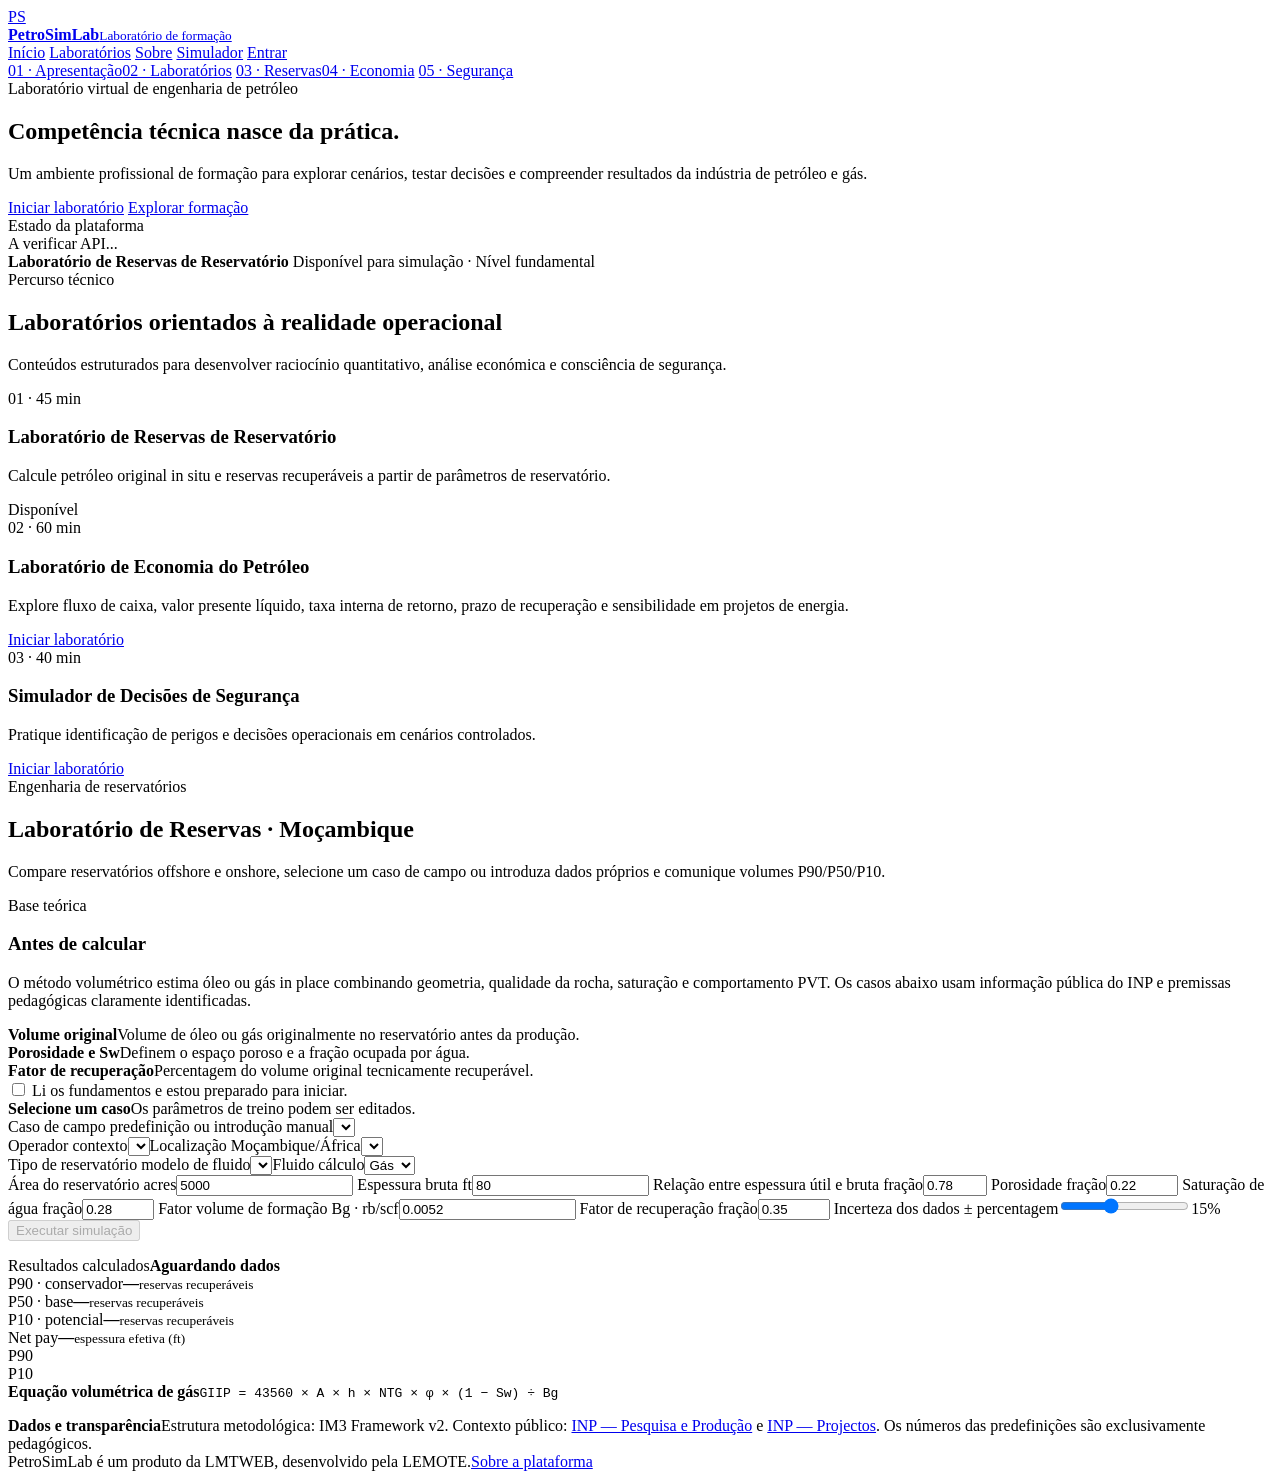
==== public/index.html @ dc8e5ab0 "Localize site navigation and financial UI in Portuguese" ====
<!DOCTYPE html>
<html lang="pt">
<head>
  <meta charset="UTF-8">
  <meta name="viewport" content="width=device-width, initial-scale=1.0">
  <meta name="description" content="Laboratório virtual para formação em engenharia de petróleo e gás.">
  <title>PetroSimLab | Laboratório de Formação</title>
  <link rel="stylesheet" href="/css/styles.css">
</head>
<body>
  <header class="topbar">
    <a class="brand" href="/">
      <span class="brand-mark">PS</span>
      <div><strong>PetroSimLab</strong><small>Laboratório de formação</small></div>
    </a>
    <nav aria-label="Navegação principal">
      <a href="#home">Início</a>
      <a href="#modules">Laboratórios</a>
      <a href="/about">Sobre</a>
      <a href="#reserves">Simulador</a>
      <a class="button secondary" href="/login">Entrar</a>
    </nav>
  </header>
  <nav class="lab-subnav site-section-nav" aria-label="Navegação por blocos">
    <a href="#home">01 · Apresentação</a><a href="#modules">02 · Laboratórios</a>
    <a href="#reserves">03 · Reservas</a><a href="/labs/economics">04 · Economia</a>
    <a href="/labs/hse">05 · Segurança</a>
  </nav>

  <main>
    <section id="home" class="hero">
      <div>
        <span class="eyebrow">Laboratório virtual de engenharia de petróleo</span>
        <h1>Competência técnica nasce da prática.</h1>
        <p>Um ambiente profissional de formação para explorar cenários, testar decisões e compreender resultados da indústria de petróleo e gás.</p>
        <div class="hero-actions">
          <a class="button primary" href="#reserves">Iniciar laboratório</a>
          <a class="button secondary" href="#modules">Explorar formação</a>
        </div>
      </div>
      <aside class="status-card">
        <span class="status-label">Estado da plataforma</span>
        <div id="api-status" class="status">A verificar API...</div>
        <div class="status-detail">
          <strong>Laboratório de Reservas de Reservatório</strong>
          <span>Disponível para simulação · Nível fundamental</span>
        </div>
      </aside>
    </section>

    <section id="modules" class="section">
      <div class="section-heading">
        <span class="eyebrow">Percurso técnico</span>
        <h2>Laboratórios orientados à realidade operacional</h2>
        <p>Conteúdos estruturados para desenvolver raciocínio quantitativo, análise económica e consciência de segurança.</p>
      </div>
      <div class="module-grid">
        <article class="module-card active">
          <span class="module-number">01 · 45 min</span>
          <h3>Laboratório de Reservas de Reservatório</h3>
          <p>Calcule petróleo original in situ e reservas recuperáveis a partir de parâmetros de reservatório.</p>
          <span class="module-status">Disponível</span>
        </article>
        <article class="module-card">
          <span class="module-number">02 · 60 min</span>
          <h3>Laboratório de Economia do Petróleo</h3>
          <p>Explore fluxo de caixa, valor presente líquido, taxa interna de retorno, prazo de recuperação e sensibilidade em projetos de energia.</p>
          <a class="module-status" href="/labs/economics">Iniciar laboratório</a>
        </article>
        <article class="module-card">
          <span class="module-number">03 · 40 min</span>
          <h3>Simulador de Decisões de Segurança</h3>
          <p>Pratique identificação de perigos e decisões operacionais em cenários controlados.</p>
          <a class="module-status" href="/labs/hse">Iniciar laboratório</a>
        </article>
      </div>
    </section>

    <section id="reserves" class="section simulator-section">
      <div class="section-heading">
        <span class="eyebrow">Engenharia de reservatórios</span>
        <h2>Laboratório de Reservas · Moçambique</h2>
        <p>Compare reservatórios offshore e onshore, selecione um caso de campo ou introduza dados próprios e comunique volumes P90/P50/P10.</p>
      </div>
      <div class="theory-panel">
        <div>
          <span class="eyebrow">Base teórica</span>
          <h3>Antes de calcular</h3>
          <p>O método volumétrico estima óleo ou gás in place combinando geometria, qualidade da rocha, saturação e comportamento PVT. Os casos abaixo usam informação pública do INP e premissas pedagógicas claramente identificadas.</p>
        </div>
        <div class="theory-grid">
          <article><strong>Volume original</strong><span>Volume de óleo ou gás originalmente no reservatório antes da produção.</span></article>
          <article><strong>Porosidade e Sw</strong><span>Definem o espaço poroso e a fração ocupada por água.</span></article>
          <article><strong>Fator de recuperação</strong><span>Percentagem do volume original tecnicamente recuperável.</span></article>
        </div>
        <label class="check-label theory-check"><input id="reserves-theory-check" type="checkbox"> Li os fundamentos e estou preparado para iniciar.</label>
      </div>
      <div class="simulator-layout">
        <form id="reserves-form" class="simulation-form">
          <div class="case-brief"><strong id="reservoir-case-name">Selecione um caso</strong><span id="reservoir-case-note">Os parâmetros de treino podem ser editados.</span></div>
          <label>Caso de campo <span>predefinição ou introdução manual</span><select id="reservoir-case"></select></label>
          <div class="field-row"><label>Operador <span>contexto</span><select id="reservoir-operator"></select></label><label>Localização <span>Moçambique/África</span><select id="reservoir-location"></select></label></div>
          <div class="field-row"><label>Tipo de reservatório <span>modelo de fluido</span><select id="reservoir-type"></select></label><label>Fluido <span>cálculo</span><select id="fluid-type"><option value="gas">Gás</option><option value="oil">Óleo</option></select></label></div>
          <label>Área do reservatório <span>acres</span><input id="area-acres" type="number" min="0.01" step="0.01" value="5000" required></label>
          <label>Espessura bruta <span>ft</span><input id="gross-thickness" type="number" min="0.01" step="0.01" value="80" required></label>
          <label>Relação entre espessura útil e bruta <span>fração</span><input id="net-to-gross" type="number" min="0.01" max="1" step="0.01" value="0.78" required></label>
          <label>Porosidade <span>fração</span><input id="porosity" type="number" min="0.001" max="1" step="0.001" value="0.22" required></label>
          <label>Saturação de água <span>fração</span><input id="water-saturation" type="number" min="0" max="0.999" step="0.001" value="0.28" required></label>
          <label>Fator volume de formação <span id="fvf-unit">Bg · rb/scf</span><input id="formation-volume-factor" type="number" min="0.00001" step="0.0001" value="0.0052" required></label>
          <label>Fator de recuperação <span>fração</span><input id="recovery-factor" type="number" min="0" max="1" step="0.001" value="0.35" required></label>
          <label>Incerteza dos dados <span>± percentagem</span><input id="uncertainty" type="range" min="0" max="40" step="1" value="15"><output id="uncertainty-value">15%</output></label>
          <button id="reserves-submit" class="button primary full-width" type="submit" disabled>Executar simulação</button>
          <p id="form-message" class="form-message" role="status"></p>
        </form>

        <div class="results-panel">
          <div class="results-header"><span>Resultados calculados</span><strong id="result-status">Aguardando dados</strong></div>
          <div class="result-grid">
            <article><span>P90 · conservador</span><strong id="p90-result">—</strong><small class="reserve-unit">reservas recuperáveis</small></article>
            <article><span>P50 · base</span><strong id="p50-result">—</strong><small class="reserve-unit">reservas recuperáveis</small></article>
            <article><span>P10 · potencial</span><strong id="p10-result">—</strong><small class="reserve-unit">reservas recuperáveis</small></article>
            <article><span>Net pay</span><strong id="driver-result">—</strong><small>espessura efetiva (ft)</small></article>
          </div>
          <div class="range-visual" aria-label="Faixa de incerteza das reservas">
            <span id="range-p90">P90</span><div><i id="range-marker"></i></div><span id="range-p10">P10</span>
          </div>
          <div class="formula-box"><strong id="formula-title">Equação volumétrica de gás</strong><code id="formula-code">GIIP = 43560 × A × h × NTG × φ × (1 − Sw) ÷ Bg</code><p id="calculation-warning"></p></div>
        </div>
      </div>
      <div class="source-note"><strong>Dados e transparência</strong><span>Estrutura metodológica: IM3 Framework v2. Contexto público: <a href="https://inp.gov.mz/pesquisa-e-producao/" target="_blank" rel="noreferrer">INP — Pesquisa e Produção</a> e <a href="https://www.inp.gov.mz/en/projectos/" target="_blank" rel="noreferrer">INP — Projectos</a>. Os números das predefinições são exclusivamente pedagógicos.</span></div>
    </section>
  </main>

  <footer><span>PetroSimLab é um produto da LMTWEB, desenvolvido pela LEMOTE.</span><a href="/about">Sobre a plataforma</a></footer>
  <script type="module" src="/js/app.js"></script>
</body>
</html>
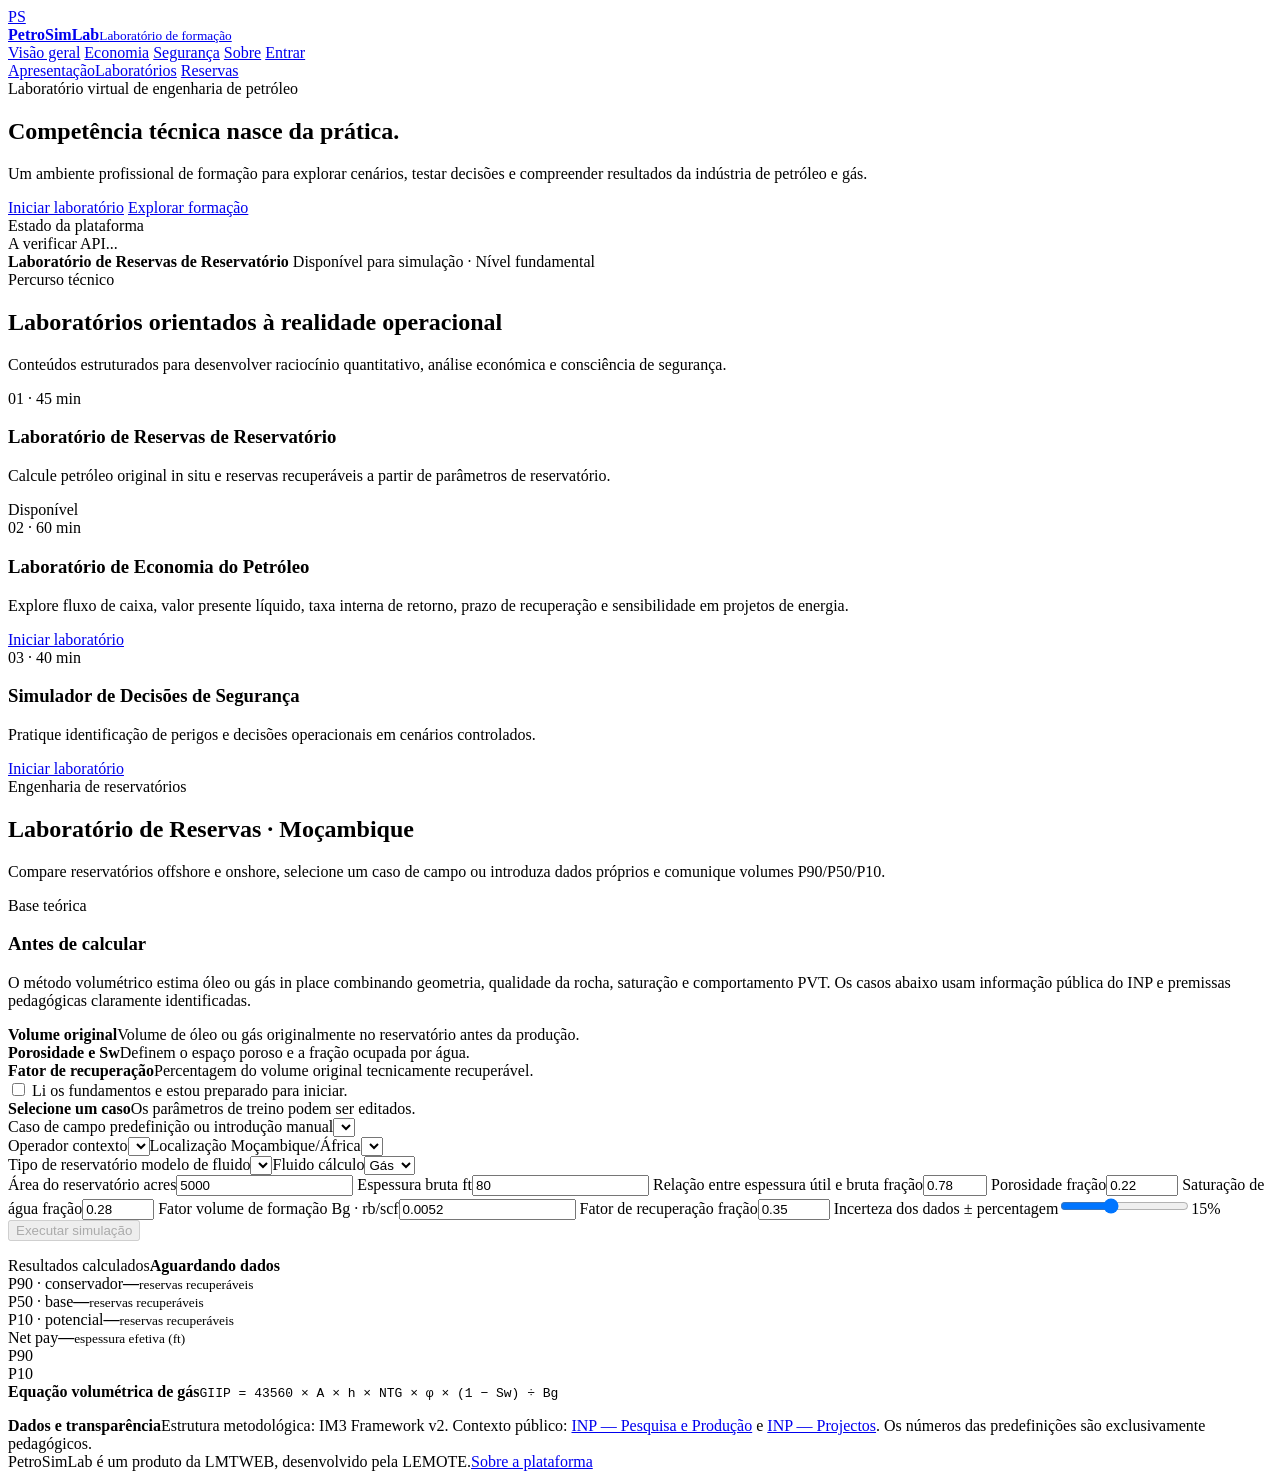
==== commit 600bb647: "Rebuild interface around IM3 application architecture" ====
--- a/public/index.html
+++ b/public/index.html
@@ -7,25 +7,24 @@
   <title>PetroSimLab | Laboratório de Formação</title>
   <link rel="stylesheet" href="/css/styles.css">
 </head>
-<body>
-  <header class="topbar">
+<body class="section-sidebar-page">
+  <header class="topbar workspace-sidebar">
     <a class="brand" href="/">
       <span class="brand-mark">PS</span>
       <div><strong>PetroSimLab</strong><small>Laboratório de formação</small></div>
     </a>
-    <nav aria-label="Navegação principal">
-      <a href="#home">Início</a>
-      <a href="#modules">Laboratórios</a>
+    <nav class="workspace-primary" aria-label="Navegação principal">
+      <a class="active" href="/">Visão geral</a>
+      <a href="/labs/economics">Economia</a>
+      <a href="/labs/hse">Segurança</a>
       <a href="/about">Sobre</a>
-      <a href="#reserves">Simulador</a>
-      <a class="button secondary" href="/login">Entrar</a>
+      <a href="/login">Entrar</a>
+    </nav>
+    <nav class="lab-subnav site-section-nav" aria-label="Navegação por blocos">
+      <a href="#home">Apresentação</a><a href="#modules">Laboratórios</a>
+      <a href="#reserves">Reservas</a>
     </nav>
   </header>
-  <nav class="lab-subnav site-section-nav" aria-label="Navegação por blocos">
-    <a href="#home">01 · Apresentação</a><a href="#modules">02 · Laboratórios</a>
-    <a href="#reserves">03 · Reservas</a><a href="/labs/economics">04 · Economia</a>
-    <a href="/labs/hse">05 · Segurança</a>
-  </nav>
 
   <main>
     <section id="home" class="hero">
@@ -133,5 +132,6 @@
 
   <footer><span>PetroSimLab é um produto da LMTWEB, desenvolvido pela LEMOTE.</span><a href="/about">Sobre a plataforma</a></footer>
   <script type="module" src="/js/app.js"></script>
+  <script type="module" src="/js/section-navigation.js"></script>
 </body>
 </html>
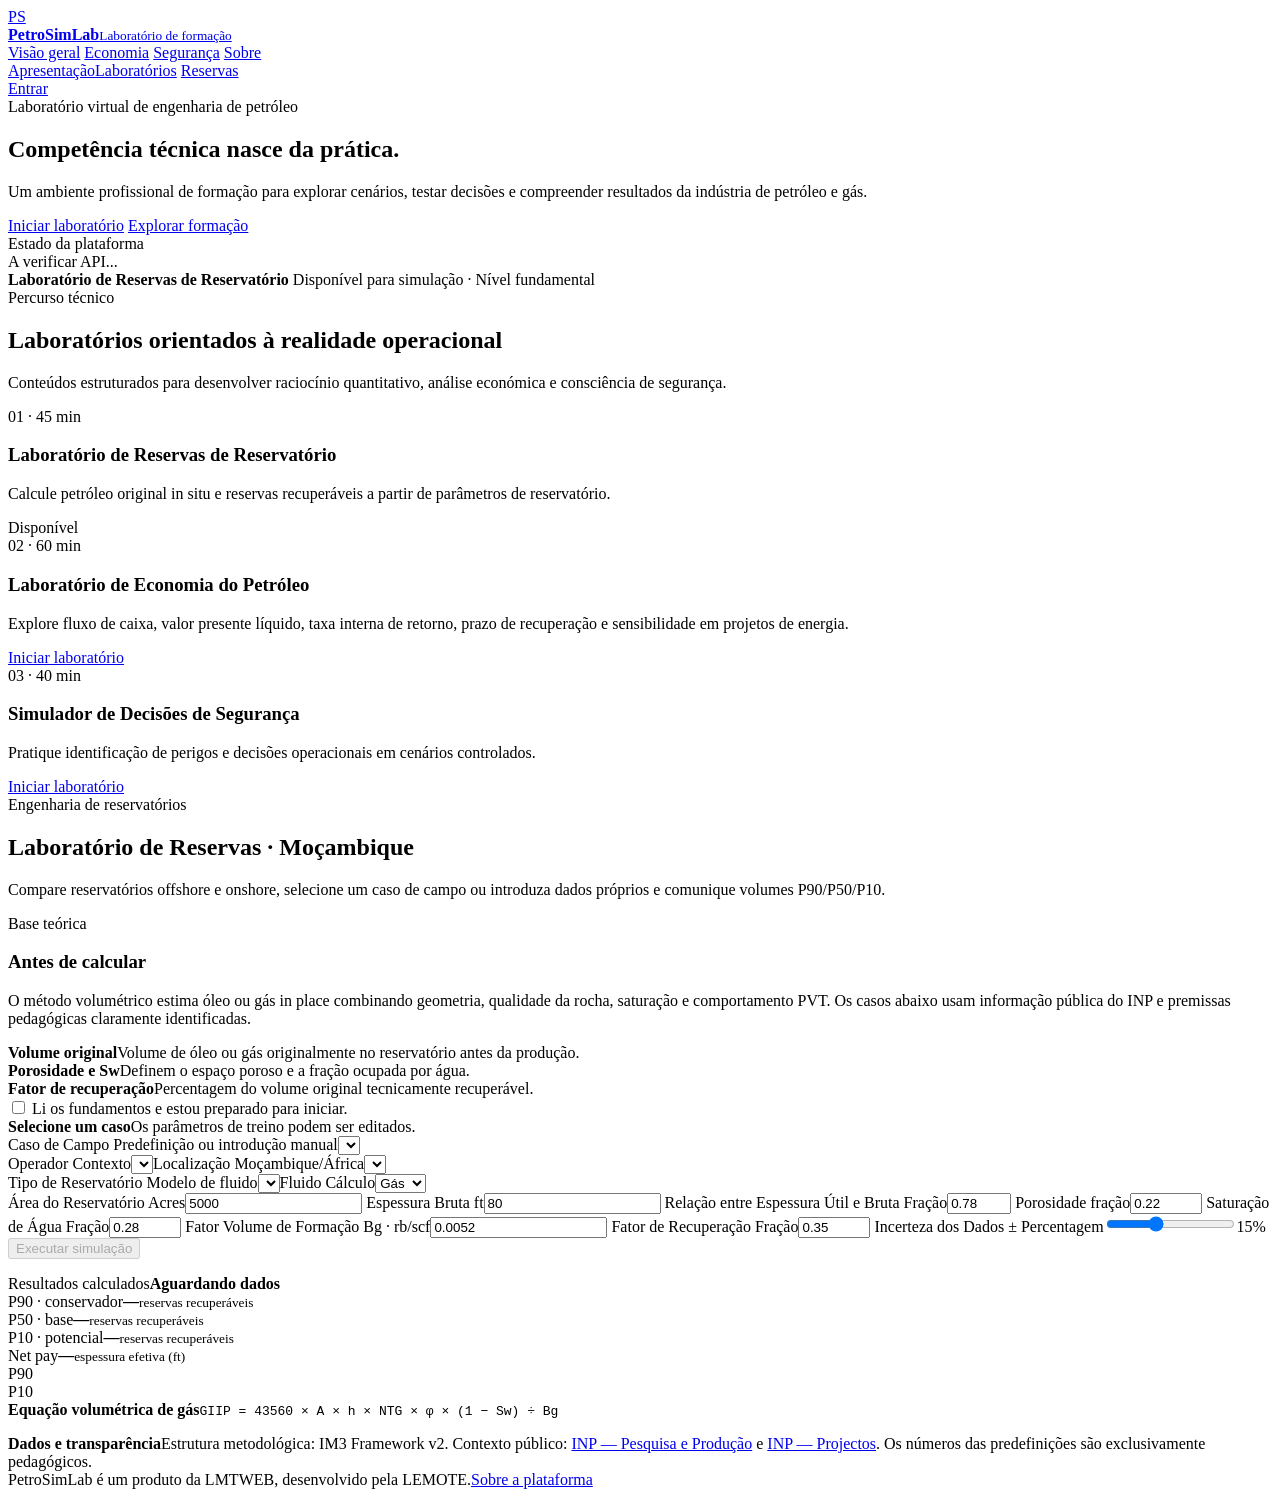
==== commit 753dcea7: "Compact lab forms and refine sidebar actions" ====
--- a/public/index.html
+++ b/public/index.html
@@ -18,12 +18,12 @@
       <a href="/labs/economics">Economia</a>
       <a href="/labs/hse">Segurança</a>
       <a href="/about">Sobre</a>
-      <a href="/login">Entrar</a>
     </nav>
     <nav class="lab-subnav site-section-nav" aria-label="Navegação por blocos">
       <a href="#home">Apresentação</a><a href="#modules">Laboratórios</a>
       <a href="#reserves">Reservas</a>
     </nav>
+    <a class="sidebar-login" href="/login">Entrar</a>
   </header>
 
   <main>
@@ -97,17 +97,17 @@
       <div class="simulator-layout">
         <form id="reserves-form" class="simulation-form">
           <div class="case-brief"><strong id="reservoir-case-name">Selecione um caso</strong><span id="reservoir-case-note">Os parâmetros de treino podem ser editados.</span></div>
-          <label>Caso de campo <span>predefinição ou introdução manual</span><select id="reservoir-case"></select></label>
-          <div class="field-row"><label>Operador <span>contexto</span><select id="reservoir-operator"></select></label><label>Localização <span>Moçambique/África</span><select id="reservoir-location"></select></label></div>
-          <div class="field-row"><label>Tipo de reservatório <span>modelo de fluido</span><select id="reservoir-type"></select></label><label>Fluido <span>cálculo</span><select id="fluid-type"><option value="gas">Gás</option><option value="oil">Óleo</option></select></label></div>
-          <label>Área do reservatório <span>acres</span><input id="area-acres" type="number" min="0.01" step="0.01" value="5000" required></label>
-          <label>Espessura bruta <span>ft</span><input id="gross-thickness" type="number" min="0.01" step="0.01" value="80" required></label>
-          <label>Relação entre espessura útil e bruta <span>fração</span><input id="net-to-gross" type="number" min="0.01" max="1" step="0.01" value="0.78" required></label>
+          <label>Caso de Campo <span>Predefinição ou introdução manual</span><select id="reservoir-case"></select></label>
+          <div class="field-row"><label>Operador <span>Contexto</span><select id="reservoir-operator"></select></label><label>Localização <span>Moçambique/África</span><select id="reservoir-location"></select></label></div>
+          <div class="field-row"><label>Tipo de Reservatório <span>Modelo de fluido</span><select id="reservoir-type"></select></label><label>Fluido <span>Cálculo</span><select id="fluid-type"><option value="gas">Gás</option><option value="oil">Óleo</option></select></label></div>
+          <label>Área do Reservatório <span>Acres</span><input id="area-acres" type="number" min="0.01" step="0.01" value="5000" required></label>
+          <label>Espessura Bruta <span>ft</span><input id="gross-thickness" type="number" min="0.01" step="0.01" value="80" required></label>
+          <label>Relação entre Espessura Útil e Bruta <span>Fração</span><input id="net-to-gross" type="number" min="0.01" max="1" step="0.01" value="0.78" required></label>
           <label>Porosidade <span>fração</span><input id="porosity" type="number" min="0.001" max="1" step="0.001" value="0.22" required></label>
-          <label>Saturação de água <span>fração</span><input id="water-saturation" type="number" min="0" max="0.999" step="0.001" value="0.28" required></label>
-          <label>Fator volume de formação <span id="fvf-unit">Bg · rb/scf</span><input id="formation-volume-factor" type="number" min="0.00001" step="0.0001" value="0.0052" required></label>
-          <label>Fator de recuperação <span>fração</span><input id="recovery-factor" type="number" min="0" max="1" step="0.001" value="0.35" required></label>
-          <label>Incerteza dos dados <span>± percentagem</span><input id="uncertainty" type="range" min="0" max="40" step="1" value="15"><output id="uncertainty-value">15%</output></label>
+          <label>Saturação de Água <span>Fração</span><input id="water-saturation" type="number" min="0" max="0.999" step="0.001" value="0.28" required></label>
+          <label>Fator Volume de Formação <span id="fvf-unit">Bg · rb/scf</span><input id="formation-volume-factor" type="number" min="0.00001" step="0.0001" value="0.0052" required></label>
+          <label>Fator de Recuperação <span>Fração</span><input id="recovery-factor" type="number" min="0" max="1" step="0.001" value="0.35" required></label>
+          <label>Incerteza dos Dados <span>± Percentagem</span><input id="uncertainty" type="range" min="0" max="40" step="1" value="15"><output id="uncertainty-value">15%</output></label>
           <button id="reserves-submit" class="button primary full-width" type="submit" disabled>Executar simulação</button>
           <p id="form-message" class="form-message" role="status"></p>
         </form>
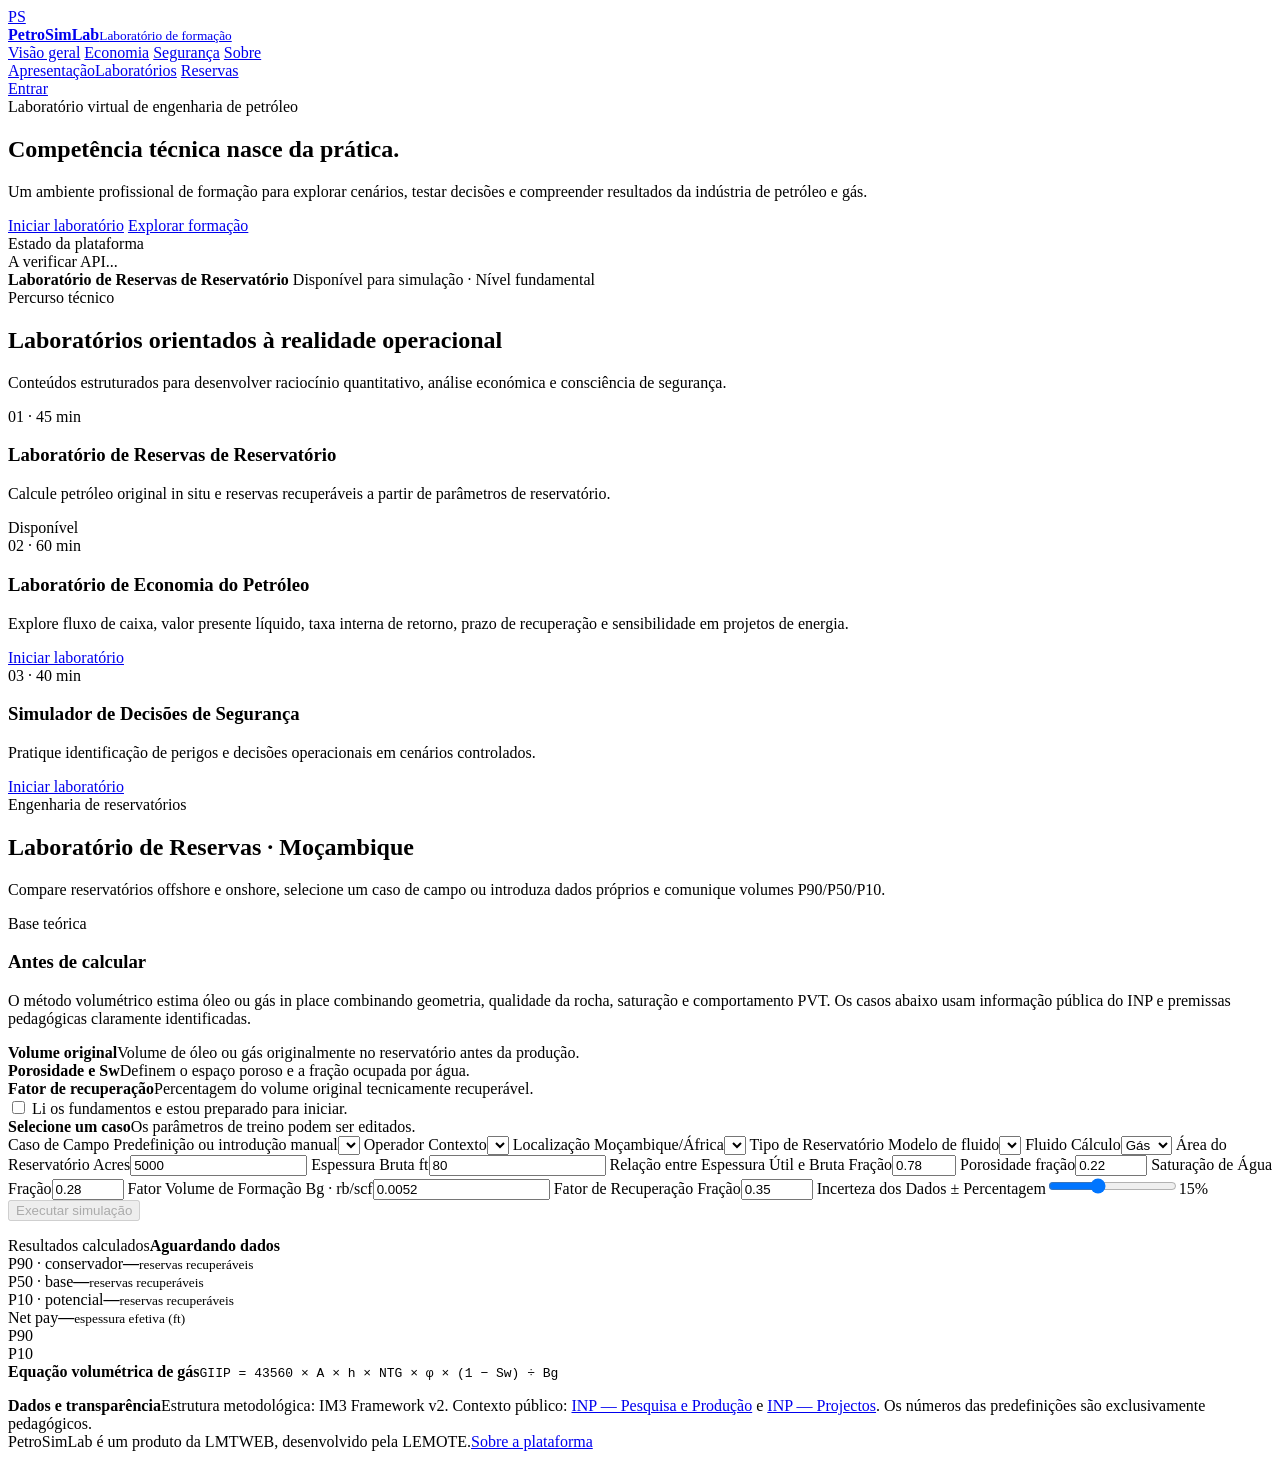
==== commit a7bbb82d: "Add three-column forms and IM3-style dropdowns" ====
--- a/public/index.html
+++ b/public/index.html
@@ -98,8 +98,10 @@
         <form id="reserves-form" class="simulation-form">
           <div class="case-brief"><strong id="reservoir-case-name">Selecione um caso</strong><span id="reservoir-case-note">Os parâmetros de treino podem ser editados.</span></div>
           <label>Caso de Campo <span>Predefinição ou introdução manual</span><select id="reservoir-case"></select></label>
-          <div class="field-row"><label>Operador <span>Contexto</span><select id="reservoir-operator"></select></label><label>Localização <span>Moçambique/África</span><select id="reservoir-location"></select></label></div>
-          <div class="field-row"><label>Tipo de Reservatório <span>Modelo de fluido</span><select id="reservoir-type"></select></label><label>Fluido <span>Cálculo</span><select id="fluid-type"><option value="gas">Gás</option><option value="oil">Óleo</option></select></label></div>
+          <label>Operador <span>Contexto</span><select id="reservoir-operator"></select></label>
+          <label>Localização <span>Moçambique/África</span><select id="reservoir-location"></select></label>
+          <label>Tipo de Reservatório <span>Modelo de fluido</span><select id="reservoir-type"></select></label>
+          <label>Fluido <span>Cálculo</span><select id="fluid-type"><option value="gas">Gás</option><option value="oil">Óleo</option></select></label>
           <label>Área do Reservatório <span>Acres</span><input id="area-acres" type="number" min="0.01" step="0.01" value="5000" required></label>
           <label>Espessura Bruta <span>ft</span><input id="gross-thickness" type="number" min="0.01" step="0.01" value="80" required></label>
           <label>Relação entre Espessura Útil e Bruta <span>Fração</span><input id="net-to-gross" type="number" min="0.01" max="1" step="0.01" value="0.78" required></label>
@@ -132,6 +134,7 @@
 
   <footer><span>PetroSimLab é um produto da LMTWEB, desenvolvido pela LEMOTE.</span><a href="/about">Sobre a plataforma</a></footer>
   <script type="module" src="/js/app.js"></script>
+  <script type="module" src="/js/custom-select.js"></script>
   <script type="module" src="/js/section-navigation.js"></script>
 </body>
 </html>
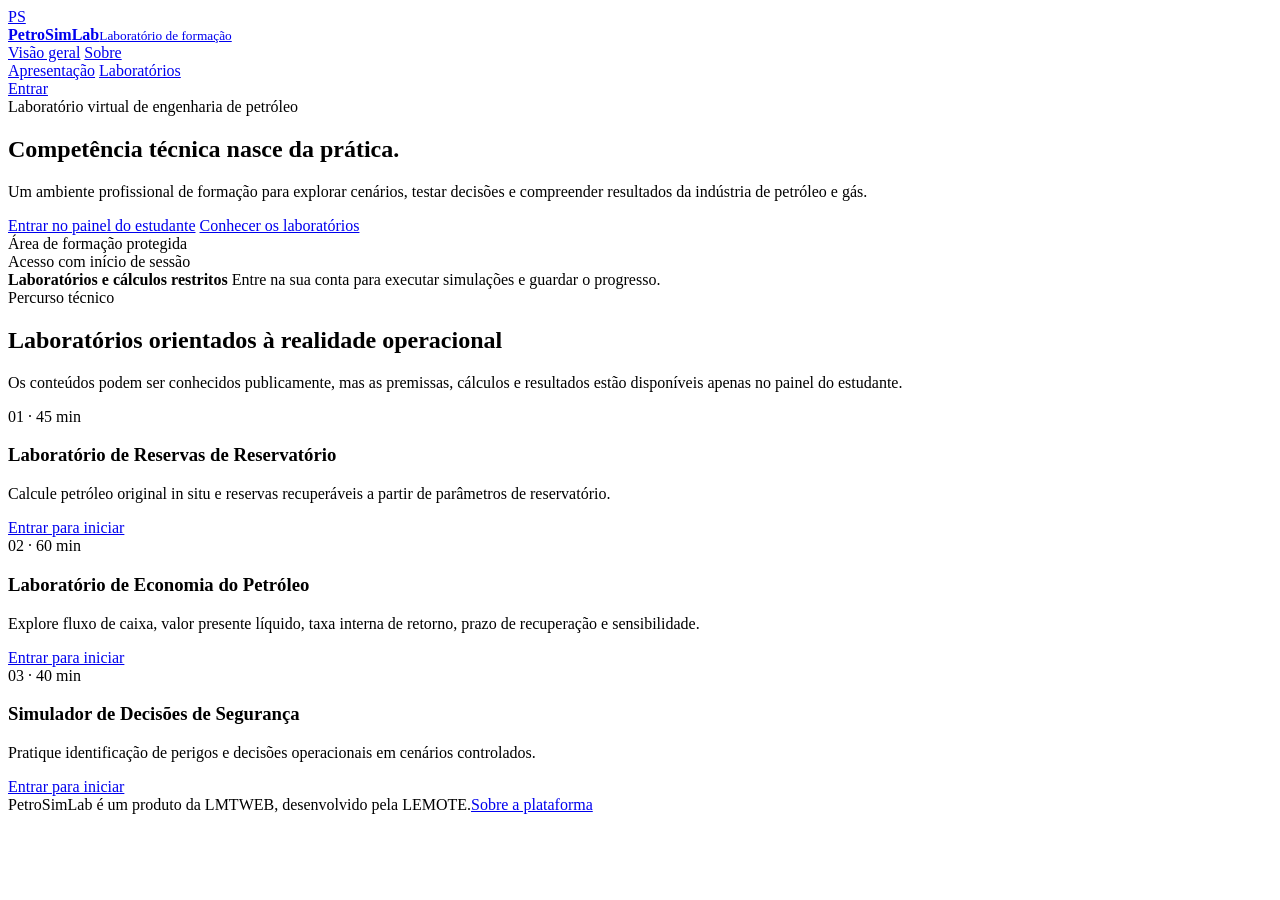
==== commit 48173a80: "Restrict laboratories to authenticated students" ====
--- a/public/index.html
+++ b/public/index.html
@@ -3,7 +3,7 @@
 <head>
   <meta charset="UTF-8">
   <meta name="viewport" content="width=device-width, initial-scale=1.0">
-  <meta name="description" content="Laboratório virtual para formação em engenharia de petróleo e gás.">
+  <meta name="description" content="Plataforma restrita de formação em engenharia de petróleo e gás.">
   <title>PetroSimLab | Laboratório de Formação</title>
   <link rel="stylesheet" href="/css/styles.css">
 </head>
@@ -15,15 +15,13 @@
     </a>
     <nav class="workspace-primary" aria-label="Navegação principal">
       <a class="active" href="/">Visão geral</a>
-      <a href="/labs/economics">Economia</a>
-      <a href="/labs/hse">Segurança</a>
       <a href="/about">Sobre</a>
     </nav>
     <nav class="lab-subnav site-section-nav" aria-label="Navegação por blocos">
-      <a href="#home">Apresentação</a><a href="#modules">Laboratórios</a>
-      <a href="#reserves">Reservas</a>
+      <a href="#home">Apresentação</a>
+      <a href="#modules">Laboratórios</a>
     </nav>
-    <a class="sidebar-login" href="/login">Entrar</a>
+    <a class="sidebar-login" href="/login?next=%2Fdashboard">Entrar</a>
   </header>
 
   <main>
@@ -33,16 +31,16 @@
         <h1>Competência técnica nasce da prática.</h1>
         <p>Um ambiente profissional de formação para explorar cenários, testar decisões e compreender resultados da indústria de petróleo e gás.</p>
         <div class="hero-actions">
-          <a class="button primary" href="#reserves">Iniciar laboratório</a>
-          <a class="button secondary" href="#modules">Explorar formação</a>
+          <a class="button primary" href="/login?next=%2Fdashboard">Entrar no painel do estudante</a>
+          <a class="button secondary" href="#modules">Conhecer os laboratórios</a>
         </div>
       </div>
-      <aside class="status-card">
-        <span class="status-label">Estado da plataforma</span>
-        <div id="api-status" class="status">A verificar API...</div>
+      <aside class="status-card restricted-status-card">
+        <span class="status-label">Área de formação protegida</span>
+        <div class="status">Acesso com início de sessão</div>
         <div class="status-detail">
-          <strong>Laboratório de Reservas de Reservatório</strong>
-          <span>Disponível para simulação · Nível fundamental</span>
+          <strong>Laboratórios e cálculos restritos</strong>
+          <span>Entre na sua conta para executar simulações e guardar o progresso.</span>
         </div>
       </aside>
     </section>
@@ -51,90 +49,32 @@
       <div class="section-heading">
         <span class="eyebrow">Percurso técnico</span>
         <h2>Laboratórios orientados à realidade operacional</h2>
-        <p>Conteúdos estruturados para desenvolver raciocínio quantitativo, análise económica e consciência de segurança.</p>
+        <p>Os conteúdos podem ser conhecidos publicamente, mas as premissas, cálculos e resultados estão disponíveis apenas no painel do estudante.</p>
       </div>
       <div class="module-grid">
         <article class="module-card active">
           <span class="module-number">01 · 45 min</span>
           <h3>Laboratório de Reservas de Reservatório</h3>
           <p>Calcule petróleo original in situ e reservas recuperáveis a partir de parâmetros de reservatório.</p>
-          <span class="module-status">Disponível</span>
+          <a class="module-status" href="/login?next=%2Flabs%2Freserves">Entrar para iniciar</a>
         </article>
         <article class="module-card">
           <span class="module-number">02 · 60 min</span>
           <h3>Laboratório de Economia do Petróleo</h3>
-          <p>Explore fluxo de caixa, valor presente líquido, taxa interna de retorno, prazo de recuperação e sensibilidade em projetos de energia.</p>
-          <a class="module-status" href="/labs/economics">Iniciar laboratório</a>
+          <p>Explore fluxo de caixa, valor presente líquido, taxa interna de retorno, prazo de recuperação e sensibilidade.</p>
+          <a class="module-status" href="/login?next=%2Flabs%2Feconomics">Entrar para iniciar</a>
         </article>
         <article class="module-card">
           <span class="module-number">03 · 40 min</span>
           <h3>Simulador de Decisões de Segurança</h3>
           <p>Pratique identificação de perigos e decisões operacionais em cenários controlados.</p>
-          <a class="module-status" href="/labs/hse">Iniciar laboratório</a>
+          <a class="module-status" href="/login?next=%2Flabs%2Fhse">Entrar para iniciar</a>
         </article>
       </div>
-    </section>
-
-    <section id="reserves" class="section simulator-section">
-      <div class="section-heading">
-        <span class="eyebrow">Engenharia de reservatórios</span>
-        <h2>Laboratório de Reservas · Moçambique</h2>
-        <p>Compare reservatórios offshore e onshore, selecione um caso de campo ou introduza dados próprios e comunique volumes P90/P50/P10.</p>
-      </div>
-      <div class="theory-panel">
-        <div>
-          <span class="eyebrow">Base teórica</span>
-          <h3>Antes de calcular</h3>
-          <p>O método volumétrico estima óleo ou gás in place combinando geometria, qualidade da rocha, saturação e comportamento PVT. Os casos abaixo usam informação pública do INP e premissas pedagógicas claramente identificadas.</p>
-        </div>
-        <div class="theory-grid">
-          <article><strong>Volume original</strong><span>Volume de óleo ou gás originalmente no reservatório antes da produção.</span></article>
-          <article><strong>Porosidade e Sw</strong><span>Definem o espaço poroso e a fração ocupada por água.</span></article>
-          <article><strong>Fator de recuperação</strong><span>Percentagem do volume original tecnicamente recuperável.</span></article>
-        </div>
-        <label class="check-label theory-check"><input id="reserves-theory-check" type="checkbox"> Li os fundamentos e estou preparado para iniciar.</label>
-      </div>
-      <div class="simulator-layout">
-        <form id="reserves-form" class="simulation-form">
-          <div class="case-brief"><strong id="reservoir-case-name">Selecione um caso</strong><span id="reservoir-case-note">Os parâmetros de treino podem ser editados.</span></div>
-          <label>Caso de Campo <span>Predefinição ou introdução manual</span><select id="reservoir-case"></select></label>
-          <label>Operador <span>Contexto</span><select id="reservoir-operator"></select></label>
-          <label>Localização <span>Moçambique/África</span><select id="reservoir-location"></select></label>
-          <label>Tipo de Reservatório <span>Modelo de fluido</span><select id="reservoir-type"></select></label>
-          <label>Fluido <span>Cálculo</span><select id="fluid-type"><option value="gas">Gás</option><option value="oil">Óleo</option></select></label>
-          <label>Área do Reservatório <span>Acres</span><input id="area-acres" type="number" min="0.01" step="0.01" value="5000" required></label>
-          <label>Espessura Bruta <span>ft</span><input id="gross-thickness" type="number" min="0.01" step="0.01" value="80" required></label>
-          <label>Relação entre Espessura Útil e Bruta <span>Fração</span><input id="net-to-gross" type="number" min="0.01" max="1" step="0.01" value="0.78" required></label>
-          <label>Porosidade <span>fração</span><input id="porosity" type="number" min="0.001" max="1" step="0.001" value="0.22" required></label>
-          <label>Saturação de Água <span>Fração</span><input id="water-saturation" type="number" min="0" max="0.999" step="0.001" value="0.28" required></label>
-          <label>Fator Volume de Formação <span id="fvf-unit">Bg · rb/scf</span><input id="formation-volume-factor" type="number" min="0.00001" step="0.0001" value="0.0052" required></label>
-          <label>Fator de Recuperação <span>Fração</span><input id="recovery-factor" type="number" min="0" max="1" step="0.001" value="0.35" required></label>
-          <label>Incerteza dos Dados <span>± Percentagem</span><input id="uncertainty" type="range" min="0" max="40" step="1" value="15"><output id="uncertainty-value">15%</output></label>
-          <button id="reserves-submit" class="button primary full-width" type="submit" disabled>Executar simulação</button>
-          <p id="form-message" class="form-message" role="status"></p>
-        </form>
-
-        <div class="results-panel">
-          <div class="results-header"><span>Resultados calculados</span><strong id="result-status">Aguardando dados</strong></div>
-          <div class="result-grid">
-            <article><span>P90 · conservador</span><strong id="p90-result">—</strong><small class="reserve-unit">reservas recuperáveis</small></article>
-            <article><span>P50 · base</span><strong id="p50-result">—</strong><small class="reserve-unit">reservas recuperáveis</small></article>
-            <article><span>P10 · potencial</span><strong id="p10-result">—</strong><small class="reserve-unit">reservas recuperáveis</small></article>
-            <article><span>Net pay</span><strong id="driver-result">—</strong><small>espessura efetiva (ft)</small></article>
-          </div>
-          <div class="range-visual" aria-label="Faixa de incerteza das reservas">
-            <span id="range-p90">P90</span><div><i id="range-marker"></i></div><span id="range-p10">P10</span>
-          </div>
-          <div class="formula-box"><strong id="formula-title">Equação volumétrica de gás</strong><code id="formula-code">GIIP = 43560 × A × h × NTG × φ × (1 − Sw) ÷ Bg</code><p id="calculation-warning"></p></div>
-        </div>
-      </div>
-      <div class="source-note"><strong>Dados e transparência</strong><span>Estrutura metodológica: IM3 Framework v2. Contexto público: <a href="https://inp.gov.mz/pesquisa-e-producao/" target="_blank" rel="noreferrer">INP — Pesquisa e Produção</a> e <a href="https://www.inp.gov.mz/en/projectos/" target="_blank" rel="noreferrer">INP — Projectos</a>. Os números das predefinições são exclusivamente pedagógicos.</span></div>
     </section>
   </main>
 
   <footer><span>PetroSimLab é um produto da LMTWEB, desenvolvido pela LEMOTE.</span><a href="/about">Sobre a plataforma</a></footer>
-  <script type="module" src="/js/app.js"></script>
-  <script type="module" src="/js/custom-select.js"></script>
   <script type="module" src="/js/section-navigation.js"></script>
 </body>
 </html>
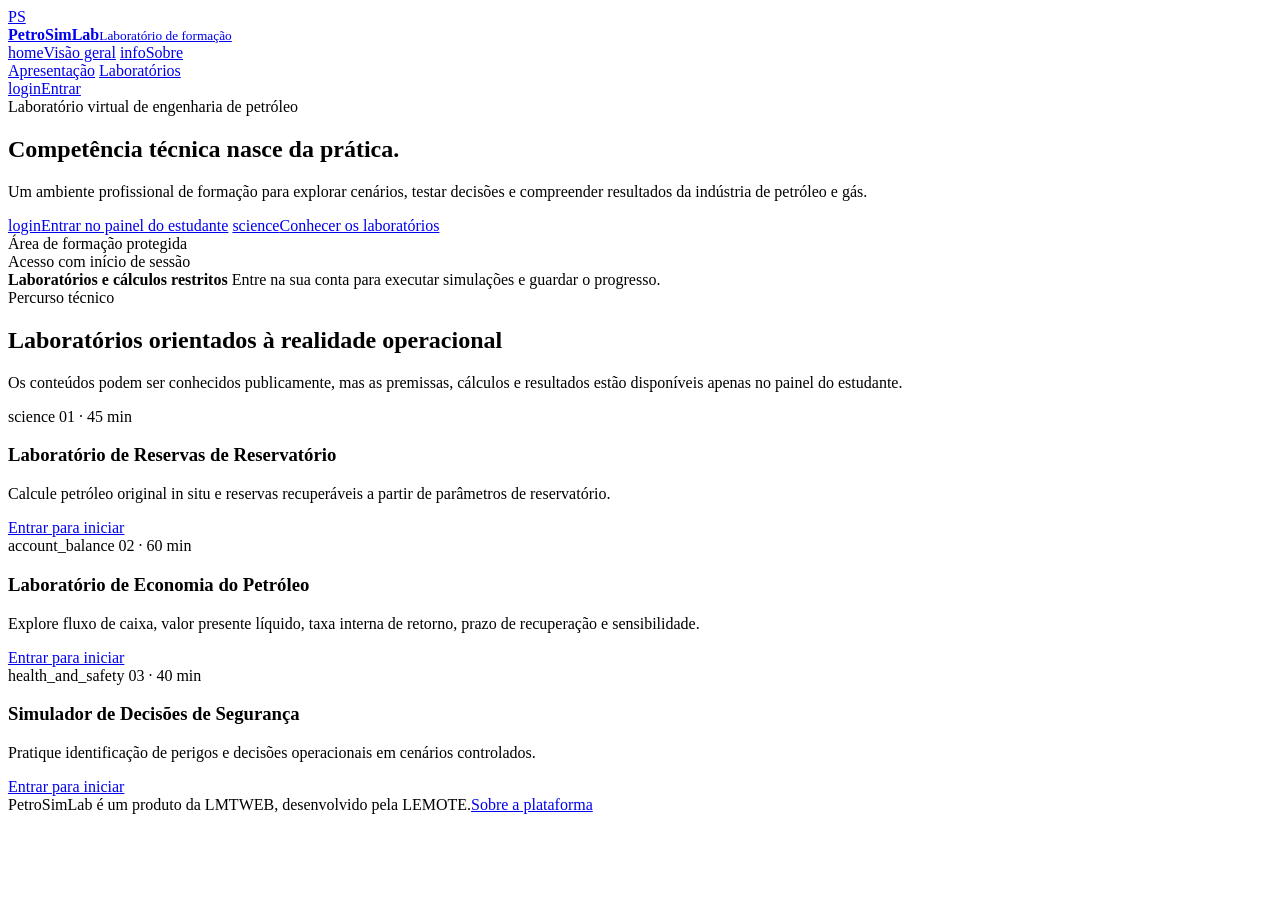
==== commit 35c01a36: "A nova identidade visual foi aplicada em toda a plataforma:" ====
--- a/public/index.html
+++ b/public/index.html
@@ -14,14 +14,14 @@
       <div><strong>PetroSimLab</strong><small>Laboratório de formação</small></div>
     </a>
     <nav class="workspace-primary" aria-label="Navegação principal">
-      <a class="active" href="/">Visão geral</a>
-      <a href="/about">Sobre</a>
+      <a class="active" href="/"><span class="material-symbols-outlined" aria-hidden="true">home</span>Visão geral</a>
+      <a href="/about"><span class="material-symbols-outlined" aria-hidden="true">info</span>Sobre</a>
     </nav>
     <nav class="lab-subnav site-section-nav" aria-label="Navegação por blocos">
       <a href="#home">Apresentação</a>
       <a href="#modules">Laboratórios</a>
     </nav>
-    <a class="sidebar-login" href="/login?next=%2Fdashboard">Entrar</a>
+    <a class="sidebar-login" href="/login?next=%2Fdashboard"><span class="material-symbols-outlined" aria-hidden="true">login</span>Entrar</a>
   </header>
 
   <main>
@@ -31,8 +31,8 @@
         <h1>Competência técnica nasce da prática.</h1>
         <p>Um ambiente profissional de formação para explorar cenários, testar decisões e compreender resultados da indústria de petróleo e gás.</p>
         <div class="hero-actions">
-          <a class="button primary" href="/login?next=%2Fdashboard">Entrar no painel do estudante</a>
-          <a class="button secondary" href="#modules">Conhecer os laboratórios</a>
+          <a class="button primary" href="/login?next=%2Fdashboard"><span class="material-symbols-outlined" aria-hidden="true">login</span>Entrar no painel do estudante</a>
+          <a class="button secondary" href="#modules"><span class="material-symbols-outlined" aria-hidden="true">science</span>Conhecer os laboratórios</a>
         </div>
       </div>
       <aside class="status-card restricted-status-card">
@@ -53,18 +53,21 @@
       </div>
       <div class="module-grid">
         <article class="module-card active">
+          <span class="module-outline-icon material-symbols-outlined" aria-hidden="true">science</span>
           <span class="module-number">01 · 45 min</span>
           <h3>Laboratório de Reservas de Reservatório</h3>
           <p>Calcule petróleo original in situ e reservas recuperáveis a partir de parâmetros de reservatório.</p>
           <a class="module-status" href="/login?next=%2Flabs%2Freserves">Entrar para iniciar</a>
         </article>
         <article class="module-card">
+          <span class="module-outline-icon material-symbols-outlined" aria-hidden="true">account_balance</span>
           <span class="module-number">02 · 60 min</span>
           <h3>Laboratório de Economia do Petróleo</h3>
           <p>Explore fluxo de caixa, valor presente líquido, taxa interna de retorno, prazo de recuperação e sensibilidade.</p>
           <a class="module-status" href="/login?next=%2Flabs%2Feconomics">Entrar para iniciar</a>
         </article>
         <article class="module-card">
+          <span class="module-outline-icon material-symbols-outlined" aria-hidden="true">health_and_safety</span>
           <span class="module-number">03 · 40 min</span>
           <h3>Simulador de Decisões de Segurança</h3>
           <p>Pratique identificação de perigos e decisões operacionais em cenários controlados.</p>
